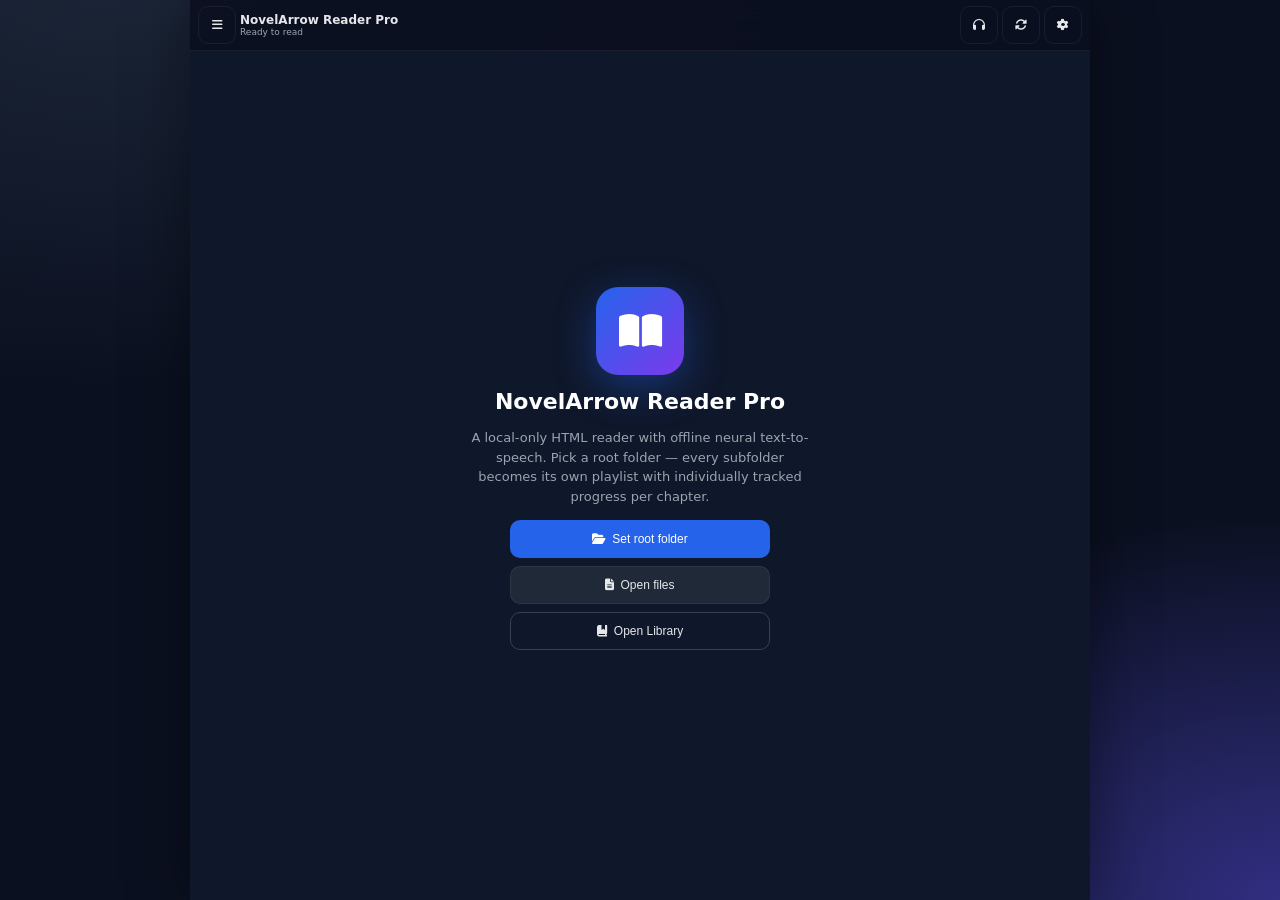
==== source/index.html @ 1f0a4880 "Initial commit: NovelArrow Reader web source, architecture blueprint, and Android app" ====
<!DOCTYPE html>
<html lang="en">
<head>
<meta charset="UTF-8">
<meta name="viewport" content="width=device-width, initial-scale=1.0, viewport-fit=cover, user-scalable=no">
<meta name="theme-color" content="#0b1020">
<meta name="mobile-web-app-capable" content="yes">
<meta name="apple-mobile-web-app-capable" content="yes">
<meta name="apple-mobile-web-app-status-bar-style" content="black-translucent">
<title>NovelArrow Reader Pro</title>
<link rel="stylesheet" href="https://cdnjs.cloudflare.com/ajax/libs/font-awesome/6.5.1/css/all.min.css">
<link rel="stylesheet" href="style.css">
</head>
<body>

<div class="app-shell">
    <div class="top-bar">
        <button class="btn icon ghost" id="btn-library" title="Library"><i class="fa-solid fa-bars"></i></button>
        <div class="title">
            <span id="page-title">NovelArrow Reader Pro</span>
            <span class="sub" id="page-sub">Ready to read</span>
        </div>
        <button class="btn icon ghost" id="btn-tts-toggle" title="TTS Dock"><i class="fa-solid fa-headphones"></i></button>
        <button class="btn icon ghost" id="btn-loop" title="Auto-next loop"><i class="fa-solid fa-rotate"></i></button>
        <button class="btn icon ghost" id="btn-settings" title="Settings"><i class="fa-solid fa-gear"></i></button>
    </div>

    <main class="viewport" id="viewport">
        <div class="loading-overlay" id="loading">
            <div class="spinner"></div>
            <div id="loading-text">Loading…</div>
        </div>

        <div class="empty-state" id="empty-state">
            <div class="logo"><i class="fa-solid fa-book-open"></i></div>
            <h1>NovelArrow Reader Pro</h1>
            <p>A local-only HTML reader with offline neural text-to-speech. Pick a root folder — every subfolder becomes its own playlist with individually tracked progress per chapter.</p>
            <div class="actions">
                <button class="btn primary" id="empty-open-folder"><i class="fa-solid fa-folder-open"></i> Set root folder</button>
                <button class="btn" id="empty-open-files"><i class="fa-solid fa-file-lines"></i> Open files</button>
                <button class="btn ghost" id="empty-open-library" style="border:1px solid var(--bg-3);"><i class="fa-solid fa-book-bookmark"></i> Open Library</button>
            </div>
            <div id="resume-container"></div>
        </div>

        <div id="reader-content" class="dark"></div>

        <button class="fab-next hidden" id="fab-next" title="Next chapter">
            <i class="fa-solid fa-forward-step"></i>
        </button>

        <div class="tts-dock" id="tts-dock">
            <div class="progress-wrap" id="tts-progress-wrap"><div id="tts-progress"></div></div>
            <div class="now-playing" id="tts-now-playing">Idle</div>
            <div class="now-meta">
                <span class="chap-info" id="tts-chap-info">—</span>
                <span id="tts-para-info">0 / 0</span>
            </div>
            <div class="tts-controls">
                <button class="btn icon ghost" id="tts-prev-chapter" title="Prev chapter"><i class="fa-solid fa-backward-step"></i></button>
                <button class="btn icon ghost" id="tts-prev-para" title="Prev paragraph"><i class="fa-solid fa-backward"></i></button>
                <button class="btn primary round-lg" id="tts-playpause" title="Play/Pause"><i class="fa-solid fa-play"></i></button>
                <button class="btn icon ghost" id="tts-next-para" title="Next paragraph"><i class="fa-solid fa-forward"></i></button>
                <button class="btn icon ghost" id="tts-next-chapter" title="Next chapter"><i class="fa-solid fa-forward-step"></i></button>
                <button class="btn icon ghost" id="tts-stop" title="Stop" style="margin-left:8px;"><i class="fa-solid fa-stop"></i></button>
            </div>
        </div>
    </main>
</div>

<div class="drawer-backdrop" id="drawer-backdrop"></div>
<aside class="drawer" id="drawer">
    <div class="head">
        <h3>Library</h3>
        <button class="btn small icon ghost" id="drawer-add-folder" title="Set root folder"><i class="fa-solid fa-folder-plus"></i></button>
        <button class="btn small icon ghost" id="drawer-add-files" title="Add files"><i class="fa-solid fa-file-circle-plus"></i></button>
        <button class="btn small icon ghost" id="drawer-refresh" title="Refresh / re-sync folders"><i class="fa-solid fa-rotate"></i></button>
        <button class="btn small icon ghost" id="drawer-close"><i class="fa-solid fa-xmark"></i></button>
    </div>
    <div class="drawer-tabs">
        <button data-tab="library" class="active">Library</button>
        <button data-tab="playlist">Chapters</button>
    </div>
    <div class="body" id="drawer-body"></div>
    <div class="foot">
        <button class="btn-sm" id="btn-download-mp3" style="flex:1;"><i class="fa-solid fa-download"></i> MP3</button>
        <button class="btn-sm ghost" id="btn-clear-progress" style="flex:1;"><i class="fa-solid fa-eraser"></i> Clear all</button>
    </div>
</aside>

<input type="file" id="file-input-multi" multiple accept=".txt,.md,.html,.htm,.xhtml,.xml,.json,.csv,.log,.rtf,text/*" style="display:none">

<div class="piper-overlay" id="piper-overlay">
    <div class="card">
        <span class="badge">✨ Piper Neural TTS</span>
        <h3 id="piper-title">Downloading voice model…</h3>
        <div class="subtitle" id="piper-subtitle">
            First time only — the neural voice model is being downloaded to your device. It will be cached persistently for future use, even offline.
        </div>
        <div id="piper-progress-list"></div>
        <div style="display:flex;gap:6px;margin-top:14px;justify-content:flex-end;">
            <button class="btn-sm" id="piper-cancel">Cancel</button>
        </div>
    </div>
</div>

<div class="toast-wrap" id="toast-wrap"></div>

<audio id="silent-audio" loop preload="auto" style="display:none;" src="[data-uri]"></audio>
<audio id="tts-audio" preload="auto" style="display:none;" playsinline></audio>

<script src="js/storage.js"></script>
<script src="js/piper.js"></script>
<script src="js/library.js"></script>
<script src="js/tts.js"></script>
<script src="js/ui.js"></script>
</body>
</html>
---- source/style.css ----
:root {
        --bg-0: #0b1020;
        --bg-1: #111827;
        --bg-2: #1f2937;
        --bg-3: #374151;
        --bg-4: #4b5563;
        --accent: #2563eb;
        --accent-2: #7c3aed;
        --accent-pink: #db2777;
        --danger: #dc2626;
        --success: #10b981;
        --warning: #f59e0b;
        --text: #e5e7eb;
        --muted: #9ca3af;
        --safe-top: env(safe-area-inset-top, 0px);
        --safe-bottom: env(safe-area-inset-bottom, 0px);
    }
    * { box-sizing: border-box; -webkit-tap-highlight-color: transparent; }
    html, body { height: 100%; margin: 0; padding: 0; overscroll-behavior: none; }
    body {
        background: radial-gradient(1200px 800px at 10% -10%, #1e293b 0%, transparent 60%),
                    radial-gradient(1000px 700px at 100% 100%, #312e81 0%, transparent 55%),
                    var(--bg-0);
        color: var(--text);
        font-family: system-ui, -apple-system, "Segoe UI", Roboto, sans-serif;
        overflow: hidden;
        touch-action: manipulation;
    }
    .app-shell {
        display: flex; flex-direction: column;
        height: 100dvh; width: 100vw; position: relative;
    }
    .top-bar {
        display: flex; align-items: center; gap: 4px;
        padding: 6px 8px; padding-top: calc(6px + var(--safe-top));
        background: rgba(11,16,32,.92); backdrop-filter: blur(14px);
        border-bottom: 1px solid rgba(255,255,255,.06);
        z-index: 30; flex-shrink: 0;
    }
    .top-bar .title { flex: 1; font-size: 12px; font-weight: 600; overflow: hidden; text-overflow: ellipsis; white-space: nowrap; min-width: 0; }
    .top-bar .title .sub { display: block; font-size: 9px; color: var(--muted); font-weight: 400; overflow: hidden; text-overflow: ellipsis; }
    .viewport { flex: 1; position: relative; overflow: hidden; background: #0f172a; min-height: 0; }
    #reader-content {
        position: absolute; inset: 0;
        overflow-y: auto; overflow-x: hidden;
        -webkit-overflow-scrolling: touch;
        background: #fff; color: #111;
        padding: 14px 12px 130px;
        line-height: 1.65; font-size: 16px;
        --na-link: var(--accent);
        --na-highlight: rgba(37,99,235,0.18);
    }
    #reader-content.dark {
        background: #0f172a; color: #e5e7eb;
        --na-link: #93c5fd;
        --na-highlight: rgba(124,58,237,0.28);
    }
    #reader-content.sepia {
        background: #f4ecd8; color: #3b2f1e;
        --na-link: #7c3aed;
        --na-highlight: rgba(124,58,237,0.15);
    }
    .empty-state {
        position: absolute; inset: 0;
        display: flex; flex-direction: column;
        align-items: center; justify-content: center;
        color: var(--muted); text-align: center;
        gap: 14px; padding: 24px; z-index: 2;
    }
    .empty-state.hidden { display: none; }
    .empty-state .logo {
        width: 88px; height: 88px; border-radius: 22px;
        background: linear-gradient(135deg, var(--accent), var(--accent-2));
        display: flex; align-items: center; justify-content: center;
        font-size: 38px; color: white;
        box-shadow: 0 12px 40px rgba(37,99,235,0.4);
    }
    .empty-state h1 { font-size: 22px; color: white; font-weight: 700; margin: 0; }
    .empty-state p { max-width: 340px; font-size: 13px; margin: 0; line-height: 1.5; }
    .empty-state .actions { display: flex; flex-direction: column; gap: 8px; width: 100%; max-width: 260px; }
    .empty-state .resume-card {
        margin-top: 12px; background: var(--bg-2); border: 1px solid var(--accent);
        border-radius: 12px; padding: 12px 14px; width: 100%; max-width: 300px;
        text-align: left; color: var(--text); font-size: 12px;
    }
    .empty-state .resume-card .rc-title { color: var(--accent); font-weight: 700; font-size: 11px; text-transform: uppercase; letter-spacing: 0.06em; margin-bottom: 6px; }
    .empty-state .resume-card .rc-name { font-weight: 600; word-break: break-word; }
    .empty-state .resume-card .rc-sub { color: var(--muted); font-size: 11px; margin-top: 4px; }
    .empty-state .resume-card .rc-actions { display: flex; gap: 6px; margin-top: 10px; }
    .fab-next {
        position: absolute; right: 12px;
        bottom: calc(84px + var(--safe-bottom));
        width: 48px; height: 48px; border-radius: 50%;
        background: linear-gradient(135deg, var(--accent), var(--accent-2));
        color: white; border: none;
        display: flex; align-items: center; justify-content: center;
        font-size: 16px; box-shadow: 0 8px 22px rgba(37,99,235,0.4);
        cursor: pointer; z-index: 15; transition: transform 0.15s;
    }
    .fab-next:active { transform: scale(0.92); }
    .fab-next.hidden { display: none; }
    .tts-dock {
        position: absolute; left: 0; right: 0; bottom: 0;
        background: rgba(11,16,32,.96); backdrop-filter: blur(18px);
        border-top: 1px solid rgba(255,255,255,.08);
        padding: 8px 10px calc(8px + var(--safe-bottom));
        z-index: 20; transform: translateY(100%);
        transition: transform .28s cubic-bezier(.4,0,.2,1);
    }
    .tts-dock.visible { transform: translateY(0); }
    .tts-dock .progress-wrap { height: 4px; background: var(--bg-3); border-radius: 2px; overflow: hidden; margin-bottom: 5px; cursor: pointer; }
    .tts-dock .progress-wrap > div { height: 100%; background: linear-gradient(90deg, var(--accent), var(--accent-2)); width: 0%; transition: width .3s ease; }
    .tts-dock .now-playing { font-size: 11px; color: var(--muted); white-space: nowrap; overflow: hidden; text-overflow: ellipsis; margin-bottom: 4px; min-height: 14px; }
    .tts-dock .now-meta { display: flex; justify-content: space-between; font-size: 10px; color: var(--muted); margin-bottom: 6px; gap: 6px; }
    .tts-dock .now-meta .chap-info { overflow: hidden; text-overflow: ellipsis; white-space: nowrap; flex: 1; }
    .tts-controls { display: flex; align-items: center; justify-content: center; gap: 6px; flex-wrap: wrap; }
    .btn {
        display: inline-flex; align-items: center; justify-content: center;
        gap: 6px; padding: 8px 10px; border-radius: 10px;
        background: var(--bg-2); color: var(--text);
        border: 1px solid rgba(255,255,255,.06);
        cursor: pointer; font-size: 12px; transition: .15s;
        white-space: nowrap; font-weight: 500; min-height: 38px;
    }
    .btn:active { transform: scale(0.96); }
    .btn.icon { width: 38px; height: 38px; padding: 0; min-height: 38px; }
    .btn.small { min-height: 32px; padding: 6px 8px; font-size: 11px; }
    .btn.small.icon { width: 32px; height: 32px; }
    .btn.primary { background: var(--accent); border-color: transparent; color: white; }
    .btn.primary:active { background: #1d4ed8; }
    .btn.danger { background: var(--danger); border-color: transparent; color: white; }
    .btn.ghost { background: transparent; }
    .btn.active { background: var(--accent); color: white; border-color: transparent; }
    .btn.round-lg { width: 48px; height: 48px; border-radius: 50%; font-size: 16px; }
    .btn:disabled, .btn.disabled { opacity: 0.4; pointer-events: none; }
    .modal-backdrop {
        position: fixed; inset: 0; background: rgba(0,0,0,0.7);
        z-index: 100; display: flex; align-items: flex-end;
        backdrop-filter: blur(6px); animation: fadeIn 0.2s ease;
    }
    @keyframes fadeIn { from { opacity: 0; } to { opacity: 1; } }
    @keyframes slideUp { from { transform: translateY(100%); } to { transform: translateY(0); } }
    .modal {
        background: var(--bg-1); color: var(--text);
        border: 1px solid rgba(255,255,255,0.08); border-bottom: none;
        width: 100%; max-height: 92vh; overflow-y: auto;
        border-radius: 20px 20px 0 0;
        padding: 20px 18px calc(20px + var(--safe-bottom));
        box-shadow: 0 -12px 40px rgba(0,0,0,0.6); position: relative;
        animation: slideUp 0.28s cubic-bezier(0.4,0,0.2,1);
    }
    .modal::before {
        content: ''; position: absolute; top: 8px; left: 50%; transform: translateX(-50%);
        width: 40px; height: 4px; border-radius: 2px; background: var(--bg-3);
    }
    .modal h2 { font-size: 17px; font-weight: 700; margin: 8px 0 14px; display: flex; align-items: center; gap: 8px; }
    .modal h3 { font-size: 11px; font-weight: 700; text-transform: uppercase; color: var(--muted); margin: 18px 0 10px; letter-spacing: 0.06em; display: flex; align-items: center; gap: 6px; }
    .field { display: flex; flex-direction: column; gap: 5px; margin-bottom: 12px; }
    .field label { font-size: 12px; color: var(--muted); font-weight: 600; }
    .field .hint { font-size: 10px; color: var(--muted); opacity: 0.75; margin-top: 2px; }
    .text-input, .select-input { width: 100%; background: var(--bg-2); color: var(--text); border: 1px solid var(--bg-3); border-radius: 10px; padding: 10px 12px; font-size: 14px; outline: none; font-family: inherit; }
    .text-input:focus, .select-input:focus { border-color: var(--accent); }
    .row { display: flex; gap: 8px; align-items: center; }
    .row.between { justify-content: space-between; }
    .toggle { position: relative; display: inline-block; width: 44px; height: 24px; flex-shrink: 0; }
    .toggle input { opacity: 0; width: 0; height: 0; }
    .toggle .slider { position: absolute; cursor: pointer; inset: 0; background: var(--bg-3); border-radius: 34px; transition: 0.2s; }
    .toggle .slider::before { content: ''; position: absolute; height: 20px; width: 20px; left: 2px; bottom: 2px; background: #fff; border-radius: 50%; transition: 0.2s; box-shadow: 0 2px 6px rgba(0,0,0,0.3); }
    .toggle input:checked + .slider { background: var(--accent); }
    .toggle input:checked + .slider::before { transform: translateX(20px); }
    .list { display: flex; flex-direction: column; gap: 6px; }
    .list-item { display: flex; gap: 6px; align-items: center; background: var(--bg-2); padding: 8px; border-radius: 10px; }
    .list-item .text-input { padding: 7px 9px; font-size: 13px; }
    .btn-sm { padding: 8px 12px; border-radius: 8px; font-size: 12px; border: none; cursor: pointer; background: var(--bg-3); color: white; font-weight: 500; min-height: 34px; display: inline-flex; align-items: center; gap: 5px; }
    .btn-sm.primary { background: var(--accent); }
    .btn-sm.danger { background: var(--danger); }
    .btn-sm.ghost { background: transparent; border: 1px solid var(--bg-3); }
    .btn-sm:active { transform: scale(0.96); }
    .close-btn { position: absolute; top: 14px; right: 14px; background: var(--bg-2); border: none; color: var(--muted); font-size: 16px; cursor: pointer; width: 32px; height: 32px; border-radius: 50%; display: flex; align-items: center; justify-content: center; }
    .piper-badge { display: inline-block; background: linear-gradient(135deg, var(--accent-2), var(--accent-pink)); color: white; font-size: 9px; font-weight: 700; padding: 2px 6px; border-radius: 4px; margin-left: 4px; letter-spacing: 0.03em; }
    .drawer-backdrop { position: fixed; inset: 0; background: rgba(0,0,0,.6); z-index: 90; opacity: 0; pointer-events: none; transition: opacity .25s; }
    .drawer-backdrop.visible { opacity: 1; pointer-events: auto; }
    .drawer { position: fixed; top: 0; left: 0; bottom: 0; width: 88vw; max-width: 340px; background: var(--bg-1); border-right: 1px solid rgba(255,255,255,.08); z-index: 91; transform: translateX(-100%); transition: transform .28s cubic-bezier(.4,0,.2,1); display: flex; flex-direction: column; padding-top: var(--safe-top); }
    .drawer.visible { transform: translateX(0); }
    .drawer .head { padding: 12px 12px 8px; border-bottom: 1px solid rgba(255,255,255,.06); display: flex; align-items: center; gap: 6px; flex-wrap: wrap; }
    .drawer .head h3 { flex: 1; font-size: 14px; font-weight: 700; margin: 0; min-width: 0; }
    .drawer .body { flex: 1; overflow-y: auto; padding: 8px; }
    .drawer .foot { border-top: 1px solid rgba(255,255,255,.06); padding: 8px; display: flex; gap: 5px; flex-wrap: wrap; }
    .library-sect { margin-bottom: 12px; }
    .library-sect .lib-head { display: flex; align-items: center; justify-content: space-between; font-size: 10px; color: var(--muted); font-weight: 700; text-transform: uppercase; letter-spacing: .06em; padding: 4px 4px 6px; }
    .library-sect .lib-head button { background: transparent; color: var(--muted); border: none; font-size: 11px; cursor: pointer; padding: 2px 4px; }
    .lib-item { display: flex; align-items: center; gap: 8px; padding: 9px 8px; border-radius: 10px; background: var(--bg-2); cursor: pointer; font-size: 12px; border: 1px solid transparent; transition: .15s; margin-bottom: 4px; }
    .lib-item:active { background: var(--bg-3); }
    .lib-item.current { border-color: var(--accent); background: rgba(37,99,235,.18); }
    .lib-item .lib-icon { width: 28px; height: 28px; border-radius: 8px; background: var(--bg-3); display: flex; align-items: center; justify-content: center; font-size: 11px; color: var(--muted); flex-shrink: 0; }
    .lib-item.current .lib-icon { background: var(--accent); color: #fff; }
    .lib-item .lib-info { flex: 1; min-width: 0; }
    .lib-item .lib-name { font-weight: 500; overflow: hidden; text-overflow: ellipsis; white-space: nowrap; }
    .lib-item .lib-sub { font-size: 10px; color: var(--muted); margin-top: 2px; overflow: hidden; text-overflow: ellipsis; white-space: nowrap; }
    .lib-item .lib-actions { display: flex; gap: 2px; flex-shrink: 0; }
    .lib-item .lib-btn { background: transparent; border: none; color: var(--muted); cursor: pointer; padding: 6px; opacity: .75; font-size: 12px; }
    .lib-item .lib-btn:hover, .lib-item .lib-btn:active { color: var(--text); opacity: 1; }
    .lib-item .lib-btn.danger:active { color: var(--danger); }
    .playlist { display: flex; flex-direction: column; gap: 4px; }
    .pl-item { display: flex; align-items: center; gap: 8px; padding: 9px 8px; border-radius: 10px; background: var(--bg-2); cursor: pointer; font-size: 12px; border: 1px solid transparent; transition: .15s; }
    .pl-item:active { background: var(--bg-3); }
    .pl-item.current { border-color: var(--accent); background: rgba(37,99,235,.18); }
    .pl-item.finished .idx { background: var(--success); color: #fff; }
    .pl-item .idx { width: 24px; height: 24px; border-radius: 6px; background: var(--bg-3); display: flex; align-items: center; justify-content: center; font-size: 10px; font-weight: 700; color: var(--muted); flex-shrink: 0; }
    .pl-item.current .idx { background: var(--accent); color: #fff; }
    .pl-item .name { flex: 1; min-width: 0; }
    .pl-item .name .n1 { overflow: hidden; text-overflow: ellipsis; white-space: nowrap; }
    .pl-item .name .n2 { font-size: 10px; color: var(--muted); margin-top: 2px; }
    .pl-empty { color: var(--muted); font-size: 11px; padding: 16px; text-align: center; line-height: 1.6; }
    .drawer-tabs { display: flex; gap: 3px; padding: 5px 8px; border-bottom: 1px solid rgba(255,255,255,.05); }
    .drawer-tabs button { flex: 1; background: transparent; border: none; color: var(--muted); padding: 7px; font-size: 11px; font-weight: 600; border-radius: 8px; cursor: pointer; }
    .drawer-tabs button.active { background: var(--bg-2); color: var(--text); }
    .piper-overlay { position: fixed; inset: 0; background: rgba(11,16,32,0.94); backdrop-filter: blur(14px); z-index: 200; display: none; align-items: center; justify-content: center; flex-direction: column; padding: 20px; }
    .piper-overlay.visible { display: flex; }
    .piper-overlay .card { background: var(--bg-1); border: 1px solid rgba(255,255,255,0.08); border-radius: 16px; padding: 20px; max-width: 380px; width: 100%; }
    .piper-overlay .badge { display: inline-block; background: linear-gradient(135deg, var(--accent-2), var(--accent-pink)); color: white; font-size: 10px; font-weight: 700; padding: 4px 8px; border-radius: 5px; margin-bottom: 10px; letter-spacing: 0.03em; }
    .piper-overlay h3 { font-size: 16px; font-weight: 700; margin: 0 0 6px; }
    .piper-overlay .subtitle { font-size: 12px; color: var(--muted); margin-bottom: 16px; line-height: 1.5; }
    .piper-progress-item { margin-bottom: 12px; }
    .piper-progress-item .file-name { font-size: 11px; color: var(--muted); display: flex; justify-content: space-between; margin-bottom: 4px; gap: 8px; }
    .piper-progress-item .file-name .pct { color: var(--text); font-weight: 600; }
    .piper-progress-item .bar { height: 6px; background: var(--bg-3); border-radius: 3px; overflow: hidden; }
    .piper-progress-item .bar > div { height: 100%; background: linear-gradient(90deg, var(--accent-2), var(--accent-pink)); width: 0%; transition: width 0.2s ease; }
    .piper-progress-item.done .bar > div { background: var(--success); }
    .toast-wrap {
        position: fixed; top: calc(14px + var(--safe-top));
        left: 50%; transform: translateX(-50%); z-index: 300;
        display: flex; flex-direction: column; gap: 6px; pointer-events: none;
        width: calc(100% - 24px); max-width: 380px; align-items: center;
    }
    .toast {
        background: rgba(17,24,39,0.98); backdrop-filter: blur(10px);
        border: 1px solid rgba(255,255,255,0.08); color: var(--text);
        padding: 10px 14px; border-radius: 10px; font-size: 12px; max-width: 100%;
        display: flex; align-items: center; gap: 8px; animation: toastIn 0.25s ease;
        box-shadow: 0 8px 22px rgba(0,0,0,0.5);
    }
    .toast.error { border-color: rgba(220,38,38,0.5); }
    .toast.success { border-color: rgba(16,185,129,0.5); }
    .toast.warn { border-color: rgba(245,158,11,0.5); }
    .toast .icon { flex-shrink: 0; }
    .toast .icon.error { color: var(--danger); }
    .toast .icon.success { color: var(--success); }
    .toast .icon.warn { color: var(--warning); }
    @keyframes toastIn { from { opacity: 0; transform: translateY(-8px); } to { opacity: 1; transform: translateY(0); } }
    .loading-overlay { position: absolute; inset: 0; background: rgba(15,23,42,0.9); display: none; align-items: center; justify-content: center; z-index: 25; flex-direction: column; gap: 12px; color: white; }
    .loading-overlay.visible { display: flex; }
    .spinner { width: 40px; height: 40px; border: 3px solid rgba(255,255,255,0.15); border-top-color: var(--accent); border-radius: 50%; animation: spin 0.8s linear infinite; }
    @keyframes spin { to { transform: rotate(360deg); } }
    .voice-row { display: flex; gap: 8px; align-items: center; }
    .voice-row .select-input { flex: 1; }
    .voice-preview-btn { flex-shrink: 0; width: 40px; height: 40px; background: linear-gradient(135deg, var(--accent-2), var(--accent-pink)); border: none; border-radius: 10px; color: white; cursor: pointer; font-size: 14px; display: flex; align-items: center; justify-content: center; }
    .voice-preview-btn:active { transform: scale(0.94); }
    .voice-preview-btn.busy { opacity: 0.7; pointer-events: none; }
    input[type="range"] { -webkit-appearance: none; appearance: none; width: 100%; height: 6px; background: var(--bg-3); border-radius: 4px; outline: none; }
    input[type="range"]::-webkit-slider-thumb { -webkit-appearance: none; width: 20px; height: 20px; border-radius: 50%; background: var(--accent); cursor: pointer; box-shadow: 0 2px 6px rgba(0,0,0,0.3); }
    input[type="range"]::-moz-range-thumb { width: 20px; height: 20px; border-radius: 50%; background: var(--accent); cursor: pointer; border: none; }
    .segmented { display: flex; background: var(--bg-2); border-radius: 10px; padding: 3px; border: 1px solid var(--bg-3); }
    .segmented button { flex: 1; background: transparent; border: none; color: var(--muted); padding: 7px 8px; font-size: 12px; font-weight: 500; border-radius: 7px; cursor: pointer; transition: 0.15s; }
    .segmented button.active { background: var(--accent); color: white; }
    .tag-row { display: inline-flex; align-items: center; gap: 4px; background: var(--bg-2); padding: 5px 10px; border-radius: 999px; margin: 3px; font-size: 11px; }
    .tag-row code { color: #93c5fd; }
    .tag-row button { background: none; border: none; color: var(--muted); cursor: pointer; padding: 0 2px; font-size: 12px; }
    .tag-row button:hover { color: var(--danger); }
    .ignore-list-wrap { max-height: 160px; overflow-y: auto; margin-bottom: 6px; }
    .add-ignore { display: flex; gap: 6px; }
    .download-overlay { position: fixed; inset: 0; background: rgba(11,16,32,0.94); backdrop-filter: blur(14px); z-index: 200; display: none; align-items: center; justify-content: center; flex-direction: column; padding: 16px; }
    .download-overlay.visible { display: flex; }
    .download-overlay .card { background: var(--bg-1); border: 1px solid rgba(255,255,255,0.08); border-radius: 16px; padding: 16px; max-width: 380px; width: 100%; max-height: 90vh; overflow-y: auto; }
    .download-overlay h3 { font-size: 15px; font-weight: 700; margin: 0 0 6px; }
    .download-overlay .subtitle { font-size: 11px; color: var(--muted); margin-bottom: 14px; line-height: 1.5; }
    .dl-progress-item { margin-bottom: 10px; }
    .dl-progress-item .file-name { font-size: 11px; color: var(--muted); display: flex; justify-content: space-between; margin-bottom: 4px; gap: 6px; }
    .dl-progress-item .file-name .n { flex: 1; overflow: hidden; text-overflow: ellipsis; white-space: nowrap; min-width: 0; }
    .dl-progress-item .file-name .pct { color: var(--text); font-weight: 600; flex-shrink: 0; }
    .dl-progress-item .bar { height: 6px; background: var(--bg-3); border-radius: 3px; overflow: hidden; }
    .dl-progress-item .bar > div { height: 100%; background: linear-gradient(90deg, var(--accent-2), var(--accent-pink)); width: 0%; transition: width 0.2s ease; }
    .dl-progress-item.done .bar > div { background: var(--success); }
    .dl-progress-item.error .bar > div { background: var(--danger); }
    @media (min-width: 768px) {
        .app-shell { max-width: 900px; margin: 0 auto; box-shadow: 0 0 60px rgba(0,0,0,0.4); }
        .modal-backdrop { align-items: center; }
        .modal { border-radius: 16px; max-width: 520px; margin: 0 auto; border-bottom: 1px solid rgba(255,255,255,0.08); }
        .drawer { max-width: 360px; }
    }
    @media (max-width:360px){
        .top-bar { padding: 5px 6px; padding-top: calc(5px + var(--safe-top)); gap: 2px; }
        .top-bar .title { font-size: 11px; }
        .top-bar .title .sub { font-size: 8px; }
        .btn.icon { width: 34px; height: 34px; min-height: 34px; font-size: 12px; }
        .btn.round-lg { width: 44px; height: 44px; font-size: 14px; }
        .tts-dock { padding: 6px 8px calc(6px + var(--safe-bottom)); }
        .modal { padding: 14px 10px calc(14px + var(--safe-bottom)); }
        .drawer { width: 92vw; }
    }
    @media (max-width:320px){
        .top-bar .title .sub { display: none; }
        .btn.icon { width: 32px; height: 32px; min-height: 32px; }
        .tts-controls .btn.icon { width: 34px; height: 34px; }
    }
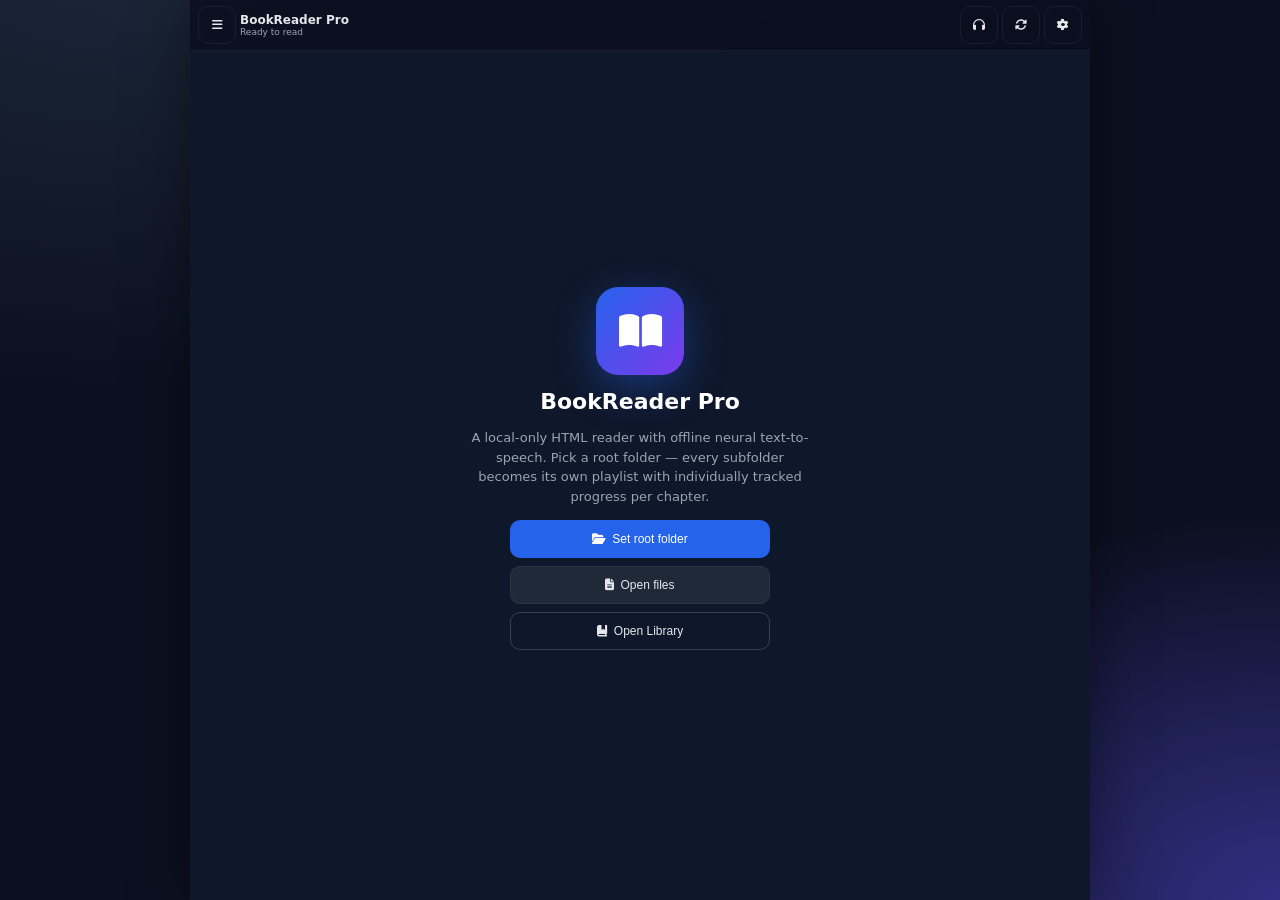
==== commit 0cd72fbc: "feat(branding): complete app rebranding to BookReader and fix adaptive icon layout for Android 16 (v" ====
--- a/source/index.html
+++ b/source/index.html
@@ -7,7 +7,7 @@
 <meta name="mobile-web-app-capable" content="yes">
 <meta name="apple-mobile-web-app-capable" content="yes">
 <meta name="apple-mobile-web-app-status-bar-style" content="black-translucent">
-<title>NovelArrow Reader Pro</title>
+<title>BookReader Pro</title>
 <link rel="stylesheet" href="https://cdnjs.cloudflare.com/ajax/libs/font-awesome/6.5.1/css/all.min.css">
 <link rel="stylesheet" href="style.css">
 </head>
@@ -17,7 +17,7 @@
     <div class="top-bar">
         <button class="btn icon ghost" id="btn-library" title="Library"><i class="fa-solid fa-bars"></i></button>
         <div class="title">
-            <span id="page-title">NovelArrow Reader Pro</span>
+            <span id="page-title">BookReader Pro</span>
             <span class="sub" id="page-sub">Ready to read</span>
         </div>
         <button class="btn icon ghost" id="btn-tts-toggle" title="TTS Dock"><i class="fa-solid fa-headphones"></i></button>
@@ -33,7 +33,7 @@
 
         <div class="empty-state" id="empty-state">
             <div class="logo"><i class="fa-solid fa-book-open"></i></div>
-            <h1>NovelArrow Reader Pro</h1>
+            <h1>BookReader Pro</h1>
             <p>A local-only HTML reader with offline neural text-to-speech. Pick a root folder — every subfolder becomes its own playlist with individually tracked progress per chapter.</p>
             <div class="actions">
                 <button class="btn primary" id="empty-open-folder"><i class="fa-solid fa-folder-open"></i> Set root folder</button>
